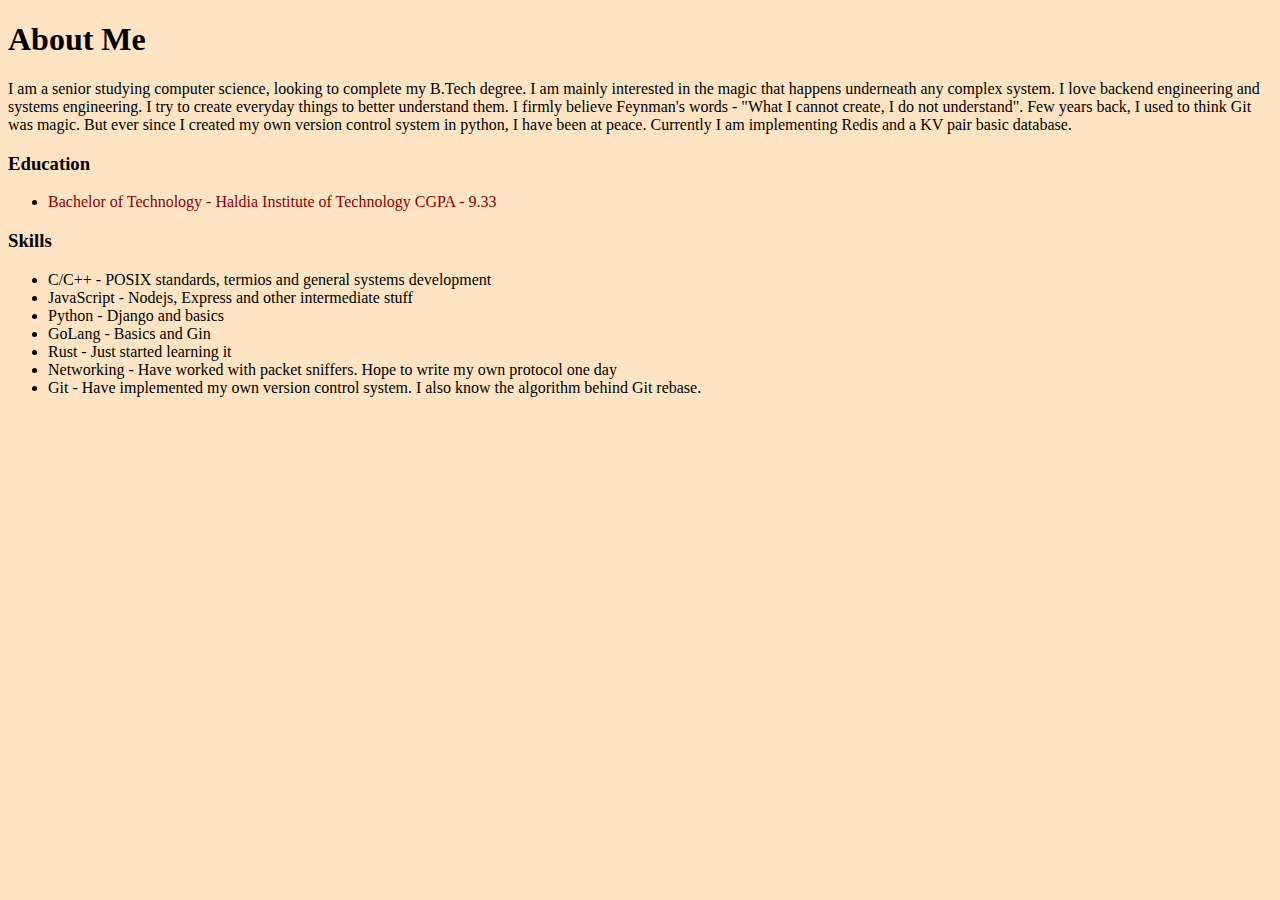
==== about.html @ a4313548 "Added about, projects and blogs pages" ====
<!DOCTYPE html>
<html lang="en">

<head>
    <meta charset="UTF-8">
    <meta name="viewport" content="width=device-width, initial-scale=1.0">
    <title>About Soumyanil Das</title>
    <link rel="stylesheet" href="style.css">
</head>

<body class="body">

    <h1>About Me</h1>

    <p>
        I am a senior studying computer science, looking to complete my B.Tech degree.
        I am mainly interested in the magic that happens underneath any complex system.
        I love backend engineering and systems engineering. I try to create everyday things to better understand them.
        I firmly believe Feynman's words - "What I cannot create, I do not understand".
        Few years back, I used to think Git was magic. But ever since I created my own version
        control system in python, I have been at peace. Currently I am implementing Redis and a KV pair basic database.
    </p>

    <h3>Education</h3>

    <ul>
        <li>
            <a>Bachelor of Technology - Haldia Institute of Technology</a>
            <a>CGPA - 9.33</a>
        </li>
    </ul>

    <h3>Skills</h3>

    <ul>
        <li>
            C/C++ - POSIX standards, termios and general systems development
        </li>
        <li>
            JavaScript - Nodejs, Express and other intermediate stuff
        </li>
        <li>
            Python - Django and basics
        </li>
        <li>
            GoLang - Basics and Gin
        </li>
        <li>
            Rust - Just started learning it
        </li>
        <li>
            Networking - Have worked with packet sniffers. Hope to write my own protocol one day
        </li>
        <li>
            Git - Have implemented my own version control system. I also know the algorithm behind Git rebase.
        </li>
    </ul>
</body>

</html>
---- style.css ----
.body {
    background-color: bisque;
}

a {
    color: darkred;
    text-align: center;

}
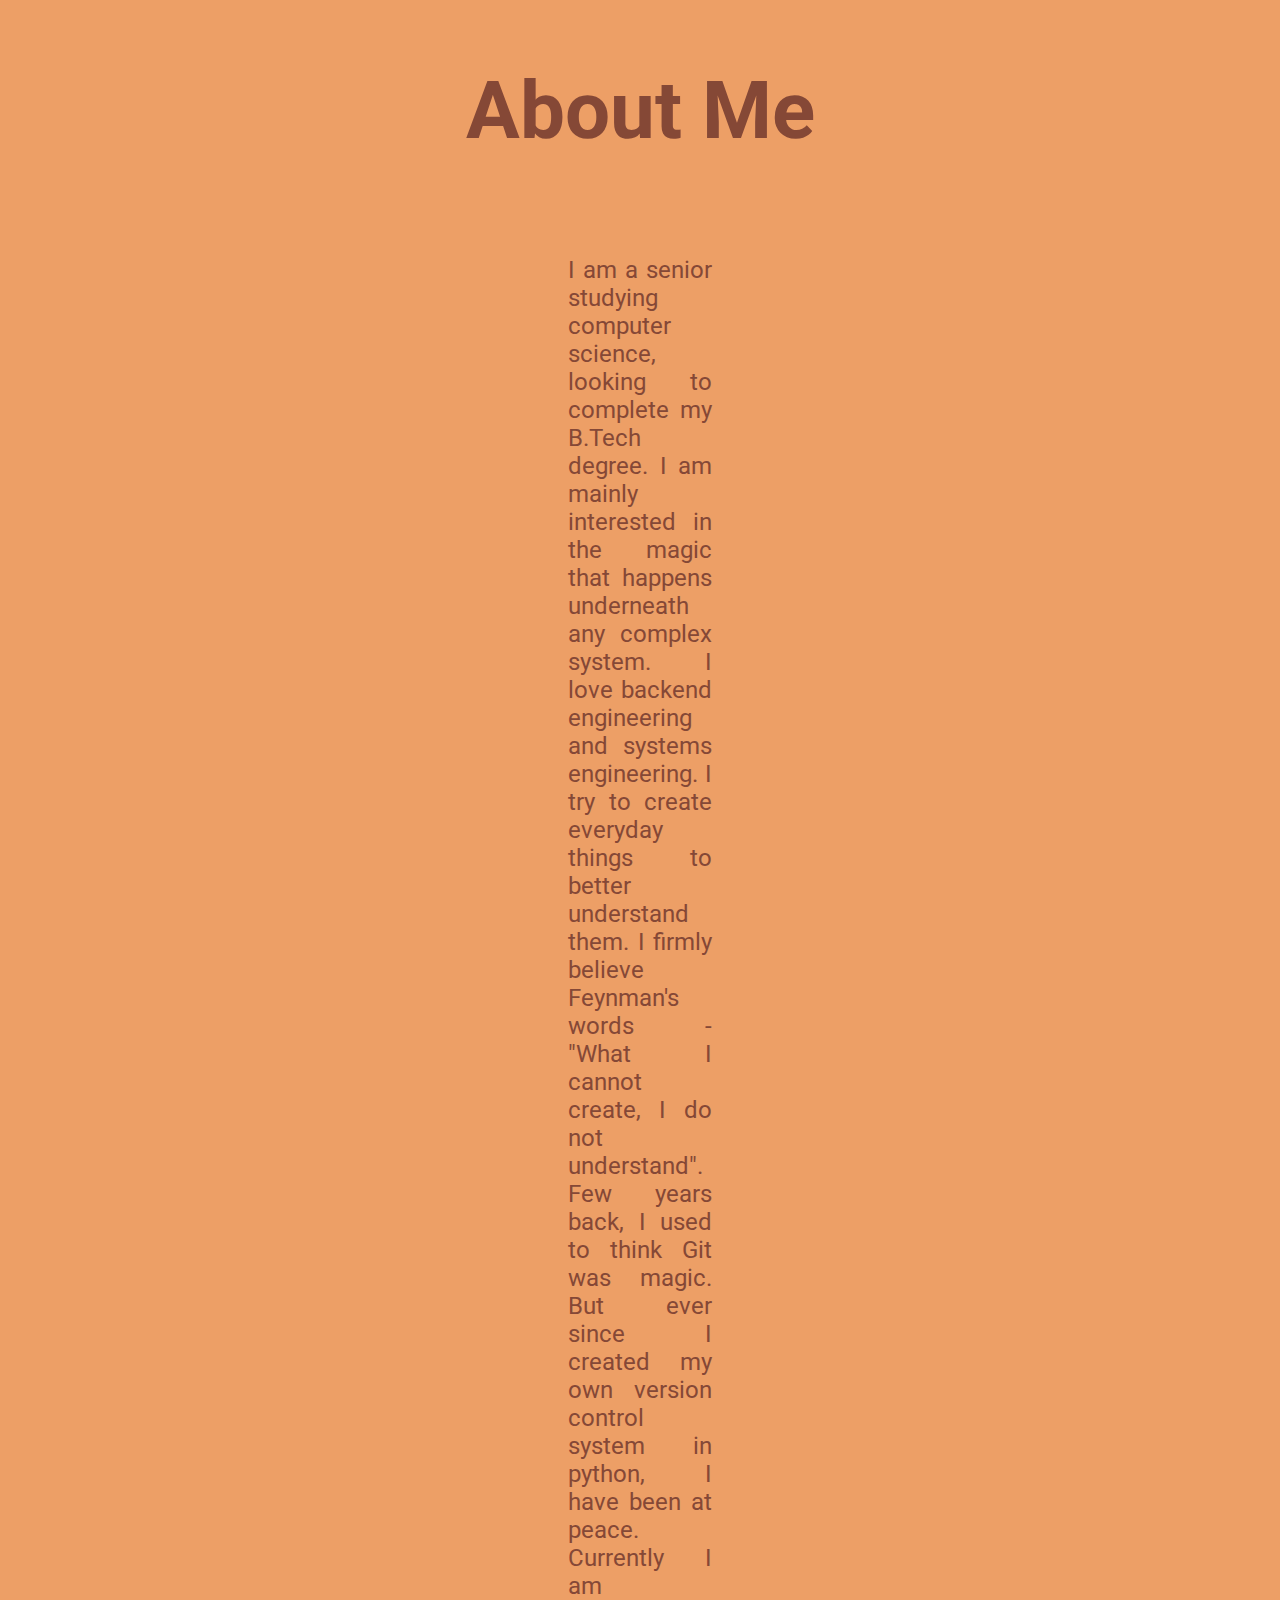
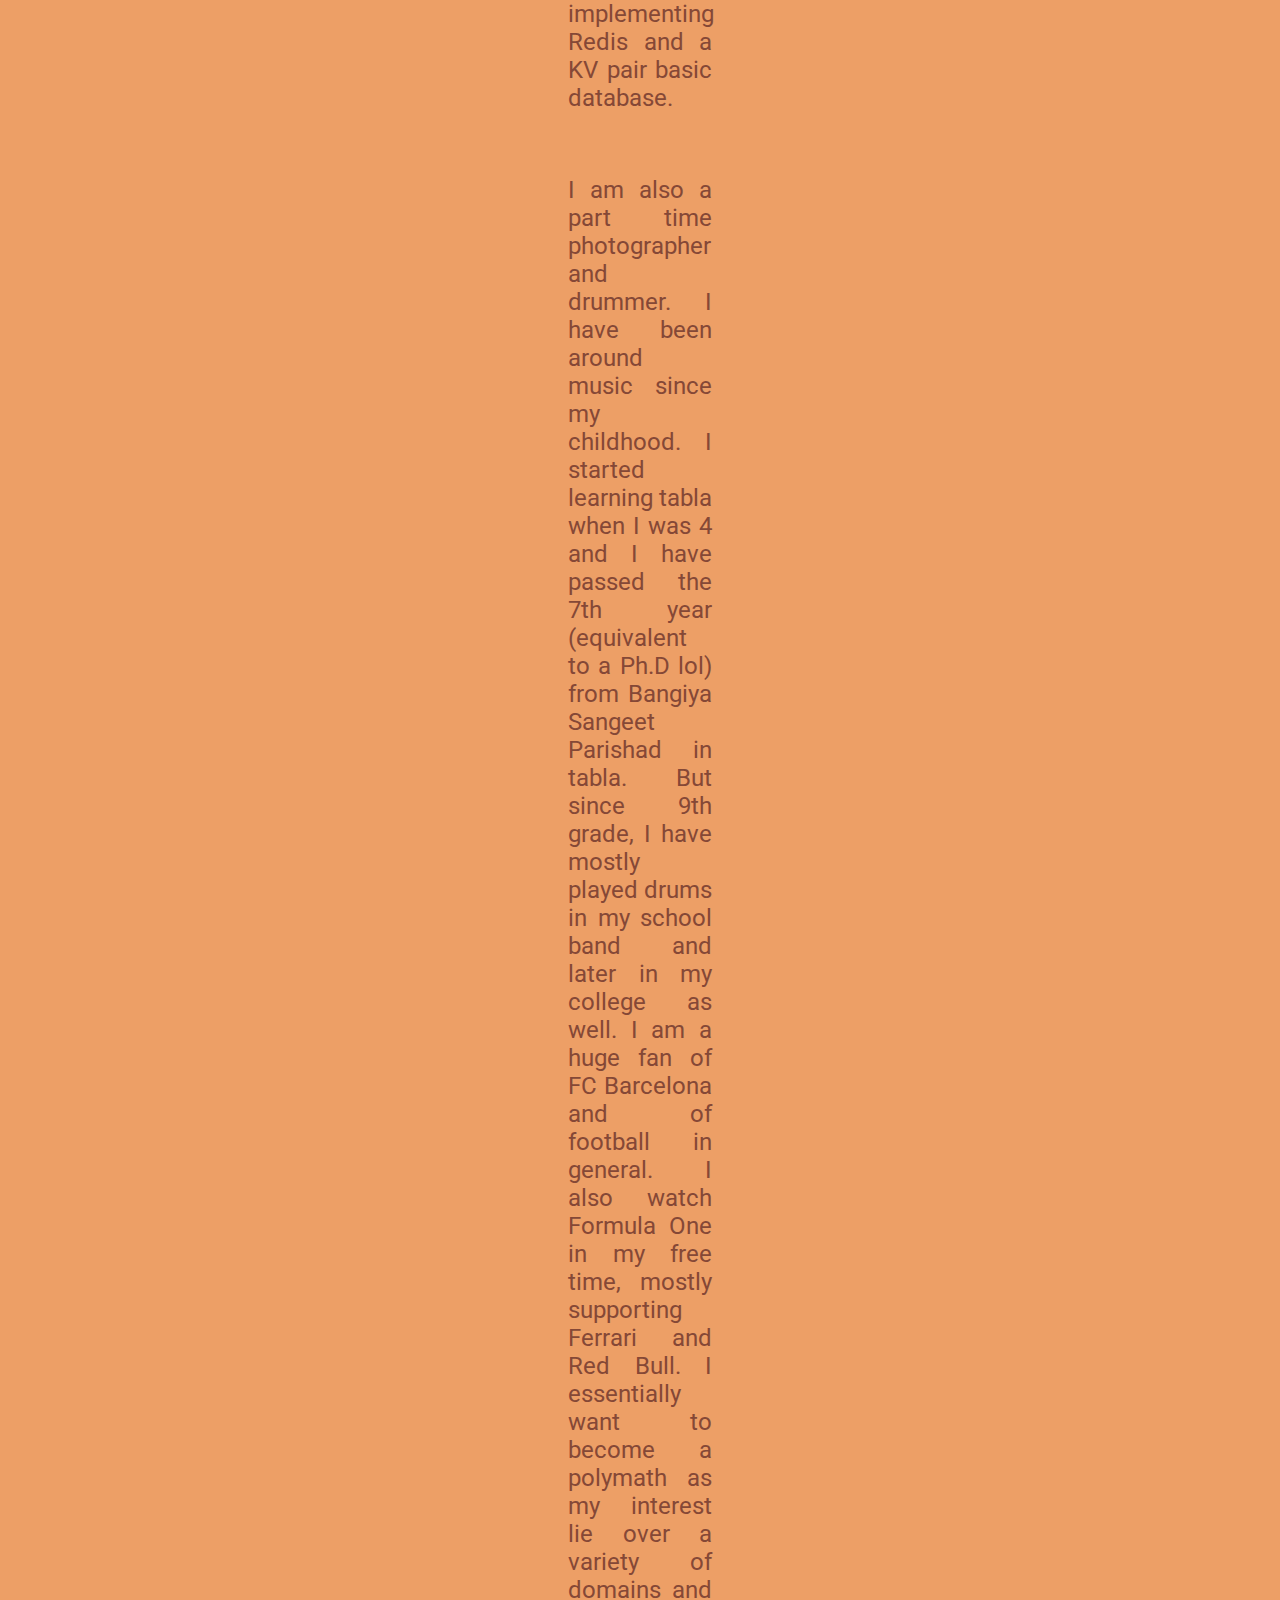
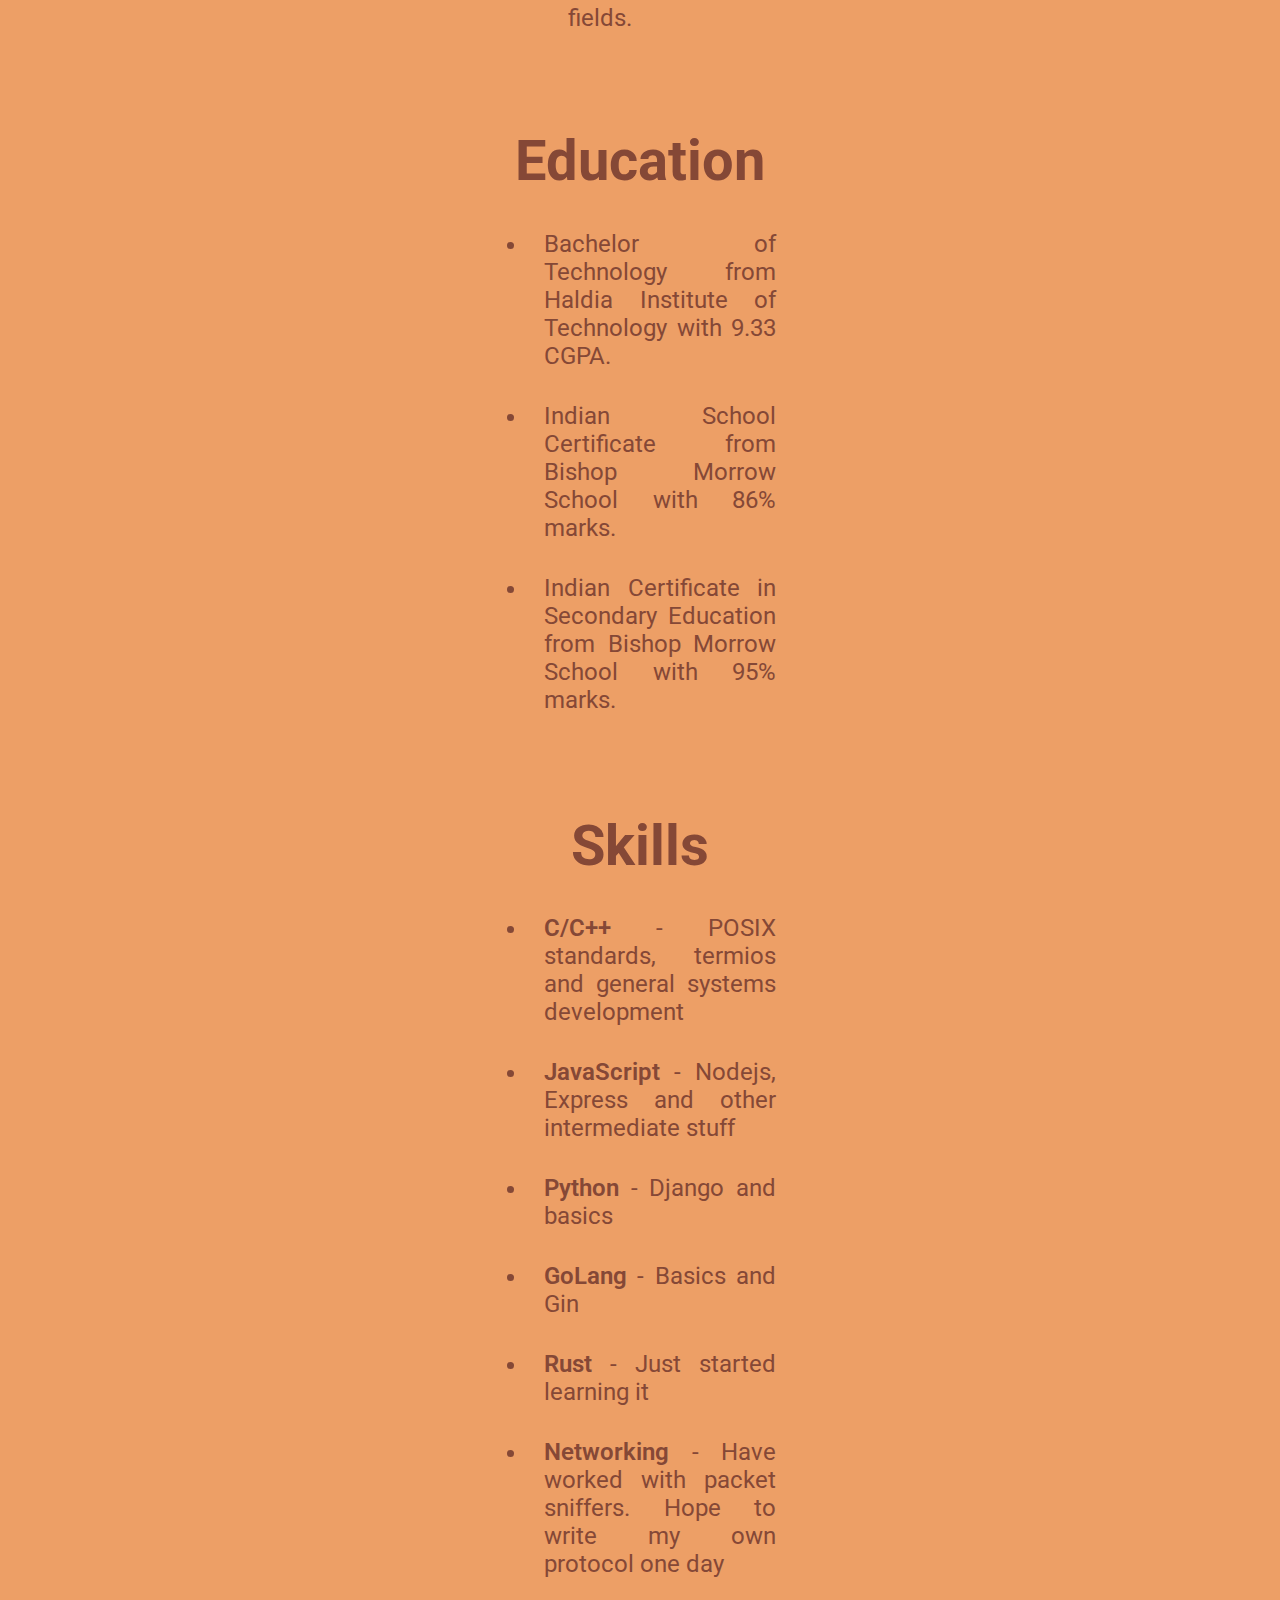
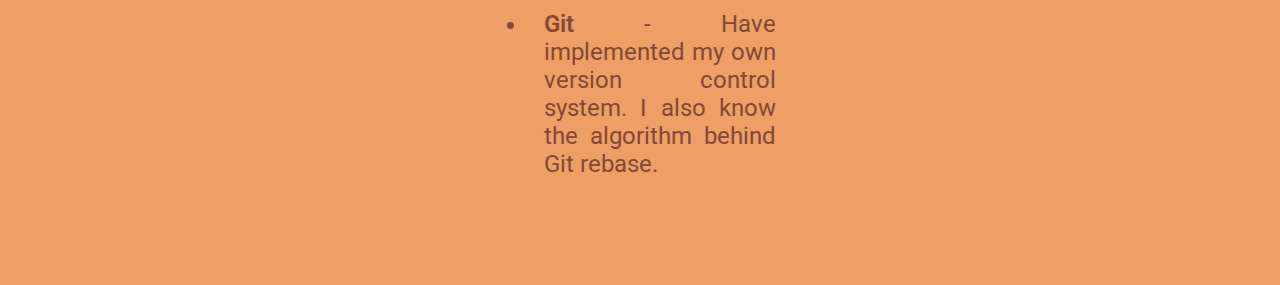
==== commit 4d5b07ac: "Added styling" ====
--- a/about.html
+++ b/about.html
@@ -6,55 +6,80 @@
     <meta name="viewport" content="width=device-width, initial-scale=1.0">
     <title>About Soumyanil Das</title>
     <link rel="stylesheet" href="style.css">
+    <link rel="preconnect" href="https://fonts.googleapis.com">
+    <link rel="preconnect" href="https://fonts.gstatic.com" crossorigin>
+    <link href="https://fonts.googleapis.com/css2?family=Roboto:wght@300;400;900&display=swap" rel="stylesheet">
 </head>
 
 <body class="body">
 
-    <h1>About Me</h1>
+    <h2 class="proj">About Me</h2>
 
-    <p>
+    <div class="about">
         I am a senior studying computer science, looking to complete my B.Tech degree.
         I am mainly interested in the magic that happens underneath any complex system.
         I love backend engineering and systems engineering. I try to create everyday things to better understand them.
         I firmly believe Feynman's words - "What I cannot create, I do not understand".
         Few years back, I used to think Git was magic. But ever since I created my own version
         control system in python, I have been at peace. Currently I am implementing Redis and a KV pair basic database.
-    </p>
+    </div>
 
-    <h3>Education</h3>
+    <div class="about">
+        I am also a part time photographer and drummer. I have been around music since my childhood.
+        I started learning tabla when I was 4 and I have passed the 7th year (equivalent to a Ph.D lol) from Bangiya
+        Sangeet Parishad in tabla.
+        But since 9th grade, I have mostly played drums in my school band and later in my college as well.
+        I am a huge fan of FC Barcelona and of football in general. I also watch Formula One in my free time, mostly
+        supporting Ferrari and Red Bull.
+        I essentially want to become a polymath as my interest lie over a variety of domains and fields.
+    </div>
 
-    <ul>
-        <li>
-            <a>Bachelor of Technology - Haldia Institute of Technology</a>
-            <a>CGPA - 9.33</a>
-        </li>
-    </ul>
+    <div class="education">
+        <a class="education-title">Education</a>
+        <ul>
+            <li class="education-element">
+                <a>Bachelor of Technology from Haldia Institute of Technology with 9.33 CGPA. </a>
+            </li>
+            <li class="education-element">
+                <a>Indian School Certificate from Bishop Morrow School with 86% marks. </a>
+            </li>
+            <li class="education-element">
+                <a>Indian Certificate in Secondary Education from Bishop Morrow School with 95% marks. </a>
+            </li>
+        </ul>
 
-    <h3>Skills</h3>
+    </div>
 
-    <ul>
-        <li>
-            C/C++ - POSIX standards, termios and general systems development
-        </li>
-        <li>
-            JavaScript - Nodejs, Express and other intermediate stuff
-        </li>
-        <li>
-            Python - Django and basics
-        </li>
-        <li>
-            GoLang - Basics and Gin
-        </li>
-        <li>
-            Rust - Just started learning it
-        </li>
-        <li>
-            Networking - Have worked with packet sniffers. Hope to write my own protocol one day
-        </li>
-        <li>
-            Git - Have implemented my own version control system. I also know the algorithm behind Git rebase.
-        </li>
-    </ul>
+
+    <div class="skills">
+        <a class="skills-title">Skills</a>
+        <ul>
+            <li class="skills-element">
+                <a style="font-weight: 600;">C/C++</a> - POSIX standards, termios and general systems development
+            </li>
+            <li class="skills-element">
+                <a style="font-weight: 600;">JavaScript</a> - Nodejs, Express and other intermediate stuff
+            </li>
+            <li class="skills-element">
+                <a style="font-weight: 600;">Python</a> - Django and basics
+            </li>
+            <li class="skills-element">
+                <a style="font-weight: 600;">GoLang</a> - Basics and Gin
+            </li>
+            <li class="skills-element">
+                <a style="font-weight: 600;">Rust</a> - Just started learning it
+            </li>
+            <li class="skills-element">
+                <a style="font-weight: 600;">Networking</a> - Have worked with packet sniffers. Hope to write my own
+                protocol one day
+            </li>
+            <li class="skills-element">
+                <a style="font-weight: 600;">Git</a> - Have implemented my own version control system. I also know the
+                algorithm behind Git rebase.
+            </li>
+        </ul>
+    </div>
+
 </body>
 
 </html>--- a/style.css
+++ b/style.css
@@ -1,9 +1,137 @@
 .body {
-    background-color: bisque;
+    background-color: #ed9f66;
+    color: #854836;
+    font-size: larger;
+    font-family: 'Roboto', sans-serif;
+    text-align: center;
+    /* display: flex; */
+    /* justify-content: center; */
 }
 
-a {
-    color: darkred;
+.center {
+    /* display: flex; */
+    justify-content: center;
+    margin-left: 35rem;
+    margin-right: 35rem;
+    text-align: left;
+}
+
+.proj {
+    font-size: 5rem;
+    margin-top: 4rem;
+}
+
+.element {
+    padding: 1rem;
+}
+
+.title {
+    font-weight: 900;
+    color: #854836;
+}
+
+.nil {
+    color: #854836;
+    font-size: 7rem;
     text-align: center;
+    padding: 2rem;
+}
 
+.nil-force {
+    font-weight: 900;
+}
+
+.tech {
+    font-size: 3.5rem;
+    margin: 1rem;
+    padding: 1.5rem;
+}
+
+.menu {
+    display: flex;
+    justify-content: center;
+    padding: 2.5rem;
+}
+
+.menu-element {
+    padding-left: 3.5rem;
+    padding-right: 3.5rem;
+    font-size: 5rem;
+    color: #854836;
+    text-decoration: none;
+}
+
+.menu-element:hover {
+    font-weight: 600;
+    text-decoration: underline;
+}
+
+.contact {
+    font-size: 2rem;
+    color: #854836;
+    padding: 1.5rem;
+}
+
+.contact-element {
+    color: #854836;
+    text-decoration: none;
+}
+
+.contact-element:hover {
+    font-weight: 600;
+    text-decoration: underline;
+}
+
+.resume {
+    /* margin: 3.5rem; */
+    padding: 1.5rem;
+    font-size: 1.5rem;
+}
+
+.about {
+    justify-content: center;
+    margin-left: 35rem;
+    margin-right: 35rem;
+    text-align: justify;
+    font-size: 1.5rem;
+    font-weight: 400;
+    padding-top: 2rem;
+    padding-bottom: 2rem;
+}
+
+.education {
+    justify-content: center;
+    margin-left: 30rem;
+    margin-right: 30rem;
+    padding-top: 4rem;
+}
+
+.education-title {
+    font-weight: 700;
+    font-size: 3.5rem;
+}
+
+.education-element {
+    font-size: 1.5rem;
+    text-align: justify;
+    padding: 1rem;
+}
+
+.skills {
+    justify-content: center;
+    margin-left: 30rem;
+    margin-right: 30rem;
+    padding-top: 4rem;
+    padding-bottom: 4rem;
+}
+
+.skills-title {
+    font-weight: 700;
+    font-size: 3.5rem;
+}
+
+.skills-element {
+    font-size: 1.5rem;
+    text-align: justify;
+    padding: 1rem;
 }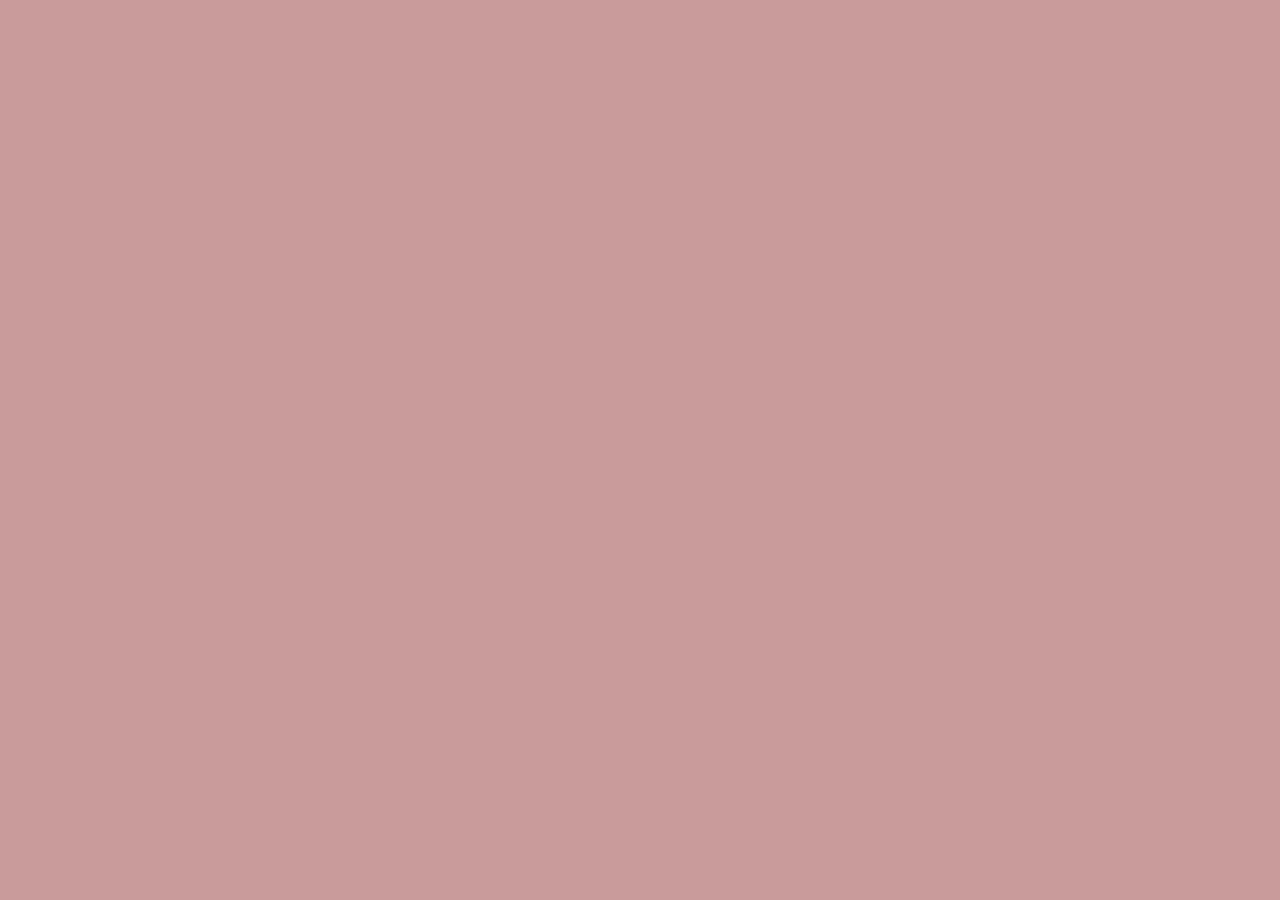
==== commit 702e58db: "Added styling- bug fixes" ====
--- a/about.html
+++ b/about.html
@@ -5,7 +5,7 @@
     <meta charset="UTF-8">
     <meta name="viewport" content="width=device-width, initial-scale=1.0">
     <title>About Soumyanil Das</title>
-    <link rel="stylesheet" href="style.css">
+    <link rel="stylesheet" href="./style.css">
     <link rel="preconnect" href="https://fonts.googleapis.com">
     <link rel="preconnect" href="https://fonts.gstatic.com" crossorigin>
     <link href="https://fonts.googleapis.com/css2?family=Roboto:wght@300;400;900&display=swap" rel="stylesheet">
@@ -13,72 +13,7 @@
 
 <body class="body">
 
-    <h2 class="proj">About Me</h2>
 
-    <div class="about">
-        I am a senior studying computer science, looking to complete my B.Tech degree.
-        I am mainly interested in the magic that happens underneath any complex system.
-        I love backend engineering and systems engineering. I try to create everyday things to better understand them.
-        I firmly believe Feynman's words - "What I cannot create, I do not understand".
-        Few years back, I used to think Git was magic. But ever since I created my own version
-        control system in python, I have been at peace. Currently I am implementing Redis and a KV pair basic database.
-    </div>
-
-    <div class="about">
-        I am also a part time photographer and drummer. I have been around music since my childhood.
-        I started learning tabla when I was 4 and I have passed the 7th year (equivalent to a Ph.D lol) from Bangiya
-        Sangeet Parishad in tabla.
-        But since 9th grade, I have mostly played drums in my school band and later in my college as well.
-        I am a huge fan of FC Barcelona and of football in general. I also watch Formula One in my free time, mostly
-        supporting Ferrari and Red Bull.
-        I essentially want to become a polymath as my interest lie over a variety of domains and fields.
-    </div>
-
-    <div class="education">
-        <a class="education-title">Education</a>
-        <ul>
-            <li class="education-element">
-                <a>Bachelor of Technology from Haldia Institute of Technology with 9.33 CGPA. </a>
-            </li>
-            <li class="education-element">
-                <a>Indian School Certificate from Bishop Morrow School with 86% marks. </a>
-            </li>
-            <li class="education-element">
-                <a>Indian Certificate in Secondary Education from Bishop Morrow School with 95% marks. </a>
-            </li>
-        </ul>
-
-    </div>
-
-
-    <div class="skills">
-        <a class="skills-title">Skills</a>
-        <ul>
-            <li class="skills-element">
-                <a style="font-weight: 600;">C/C++</a> - POSIX standards, termios and general systems development
-            </li>
-            <li class="skills-element">
-                <a style="font-weight: 600;">JavaScript</a> - Nodejs, Express and other intermediate stuff
-            </li>
-            <li class="skills-element">
-                <a style="font-weight: 600;">Python</a> - Django and basics
-            </li>
-            <li class="skills-element">
-                <a style="font-weight: 600;">GoLang</a> - Basics and Gin
-            </li>
-            <li class="skills-element">
-                <a style="font-weight: 600;">Rust</a> - Just started learning it
-            </li>
-            <li class="skills-element">
-                <a style="font-weight: 600;">Networking</a> - Have worked with packet sniffers. Hope to write my own
-                protocol one day
-            </li>
-            <li class="skills-element">
-                <a style="font-weight: 600;">Git</a> - Have implemented my own version control system. I also know the
-                algorithm behind Git rebase.
-            </li>
-        </ul>
-    </div>
 
 </body>
 
--- a/style.css
+++ b/style.css
@@ -1,18 +1,22 @@
 .body {
-    background-color: #ed9f66;
-    color: #854836;
-    font-size: larger;
+    background-color: #c99b9b;
+    color: #861607;
+    font-size: xx-large;
     font-family: 'Roboto', sans-serif;
     text-align: center;
     /* display: flex; */
     /* justify-content: center; */
 }
 
+a {
+    color: #861607;
+}
+
 .center {
     /* display: flex; */
     justify-content: center;
-    margin-left: 35rem;
-    margin-right: 35rem;
+    margin-left: 20%;
+    margin-right: 20%;
     text-align: left;
 }
 
@@ -27,11 +31,11 @@
 
 .title {
     font-weight: 900;
-    color: #854836;
+    color: #861607;
 }
 
 .nil {
-    color: #854836;
+    color: #861607;
     font-size: 7rem;
     text-align: center;
     padding: 2rem;
@@ -45,6 +49,7 @@
     font-size: 3.5rem;
     margin: 1rem;
     padding: 1.5rem;
+    font-weight: 300;
 }
 
 .menu {
@@ -56,8 +61,8 @@
 .menu-element {
     padding-left: 3.5rem;
     padding-right: 3.5rem;
-    font-size: 5rem;
-    color: #854836;
+    font-size: 3rem;
+    color: #861607;
     text-decoration: none;
 }
 
@@ -68,12 +73,12 @@
 
 .contact {
     font-size: 2rem;
-    color: #854836;
+    color: #861607;
     padding: 1.5rem;
 }
 
 .contact-element {
-    color: #854836;
+    color: #861607;
     text-decoration: none;
 }
 
@@ -90,8 +95,8 @@
 
 .about {
     justify-content: center;
-    margin-left: 35rem;
-    margin-right: 35rem;
+    /* margin-left: 20%; */
+    margin-right: 20%;
     text-align: justify;
     font-size: 1.5rem;
     font-weight: 400;
@@ -101,8 +106,8 @@
 
 .education {
     justify-content: center;
-    margin-left: 30rem;
-    margin-right: 30rem;
+    margin-left: 20%;
+    margin-right: 20%;
     padding-top: 4rem;
 }
 
@@ -119,8 +124,8 @@
 
 .skills {
     justify-content: center;
-    margin-left: 30rem;
-    margin-right: 30rem;
+    margin-left: 20%;
+    margin-right: 20%;
     padding-top: 4rem;
     padding-bottom: 4rem;
 }
@@ -134,4 +139,59 @@
     font-size: 1.5rem;
     text-align: justify;
     padding: 1rem;
+}
+
+.nav-menu {
+    position: fixed;
+    /* top: var(--header-height); */
+    right: -100%;
+    width: 80%;
+    height: 100%;
+    padding: 2rem;
+    /* background-color: var(--second-color); */
+    transition: .5s;
+}
+
+.image img {
+    /* max-width: 30%; */
+    /* height: auto; */
+    /* display: block; */
+    justify-self: center;
+    width: 60%;
+    /* height: 50%; */
+    /* bottom: 20%; */
+    margin-left: 20%;
+
+    /* border-radius: .5rem; */
+}
+
+.about-container {
+    grid-template-columns: repeat(2, 1fr);
+    align-items: center;
+    text-align: initial;
+    display: grid;
+    /* margin-left: 10%; */
+    margin: 0%;
+}
+
+.gif {
+    width: 60%;
+    height: 0;
+    /* padding: 20%; */
+
+    /* padding-bottom: 40%; */
+    position: static;
+    /* margin: 0%; */
+    justify-content: center;
+    align-self: center;
+    /* padding: 50%; */
+}
+
+.gif-inside {
+    width: 50%;
+    height: 50%;
+    position: absolute;
+    justify-content: center;
+
+
 }